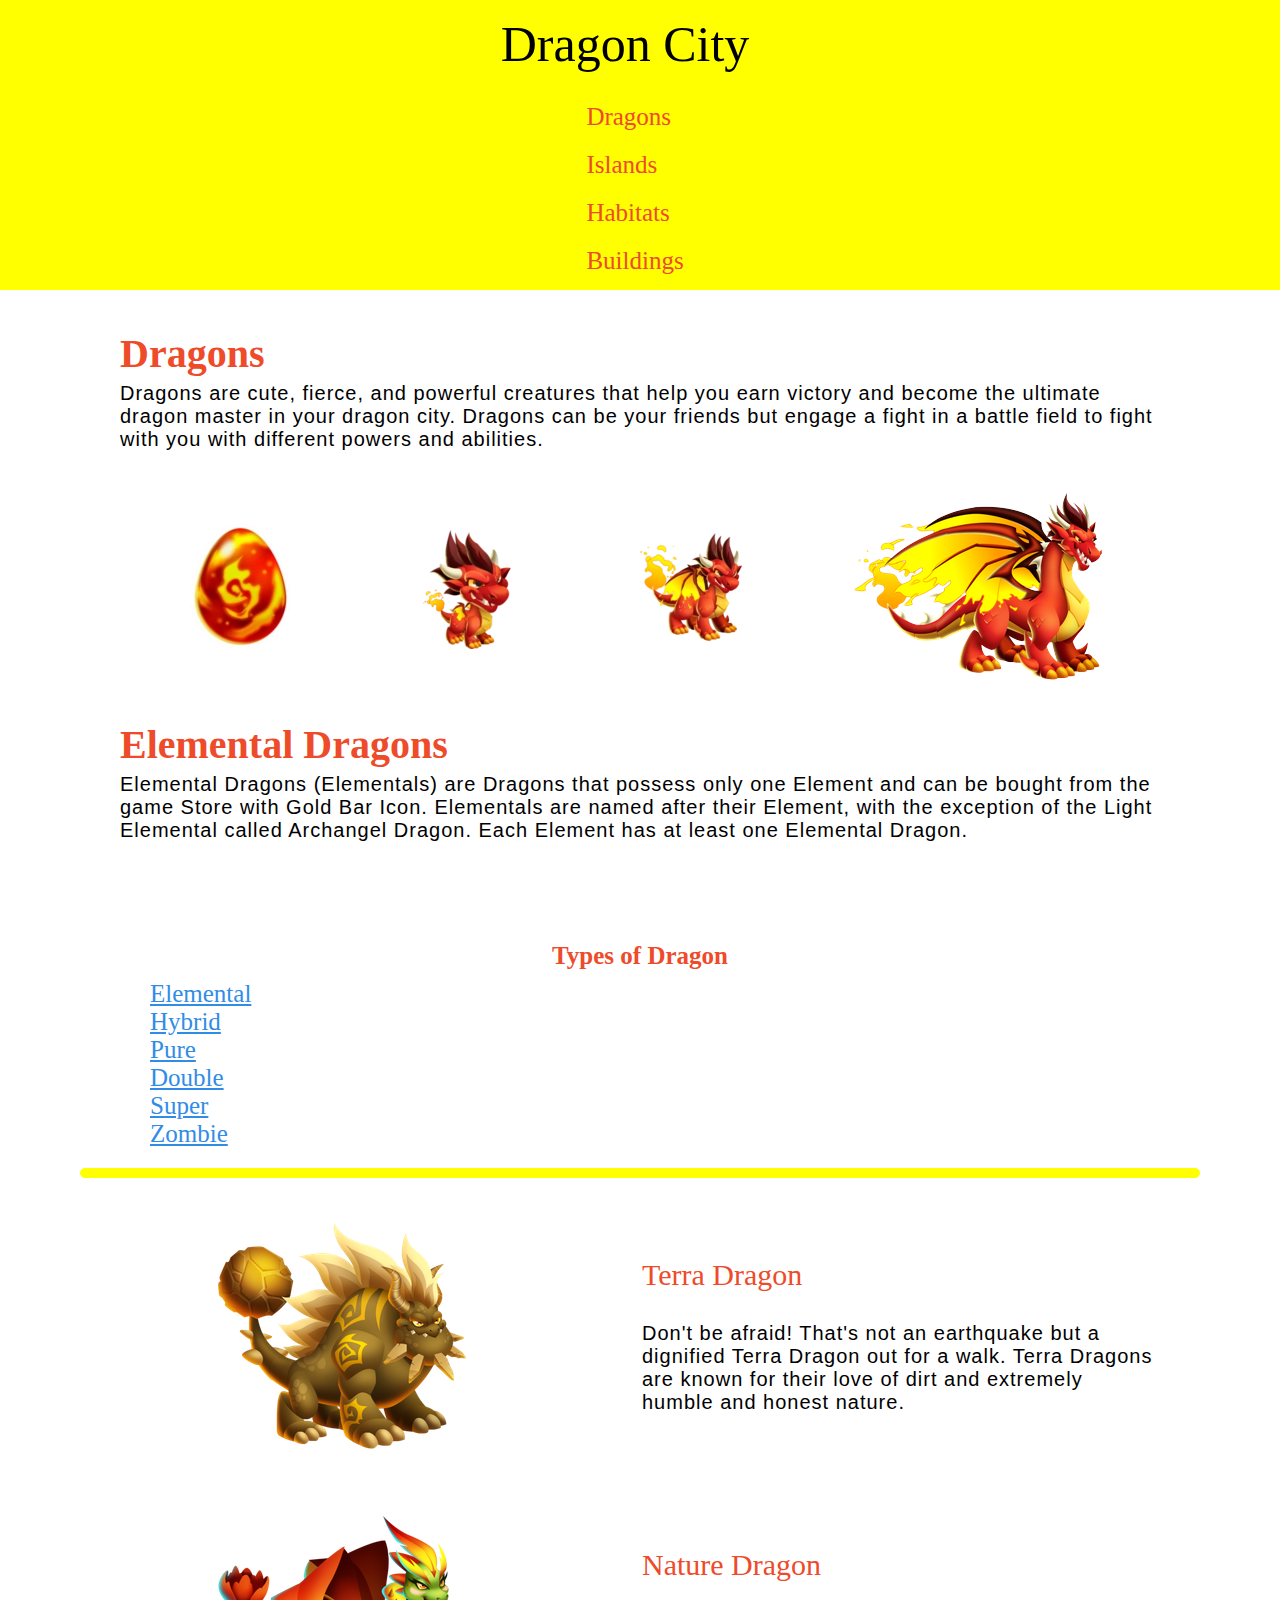
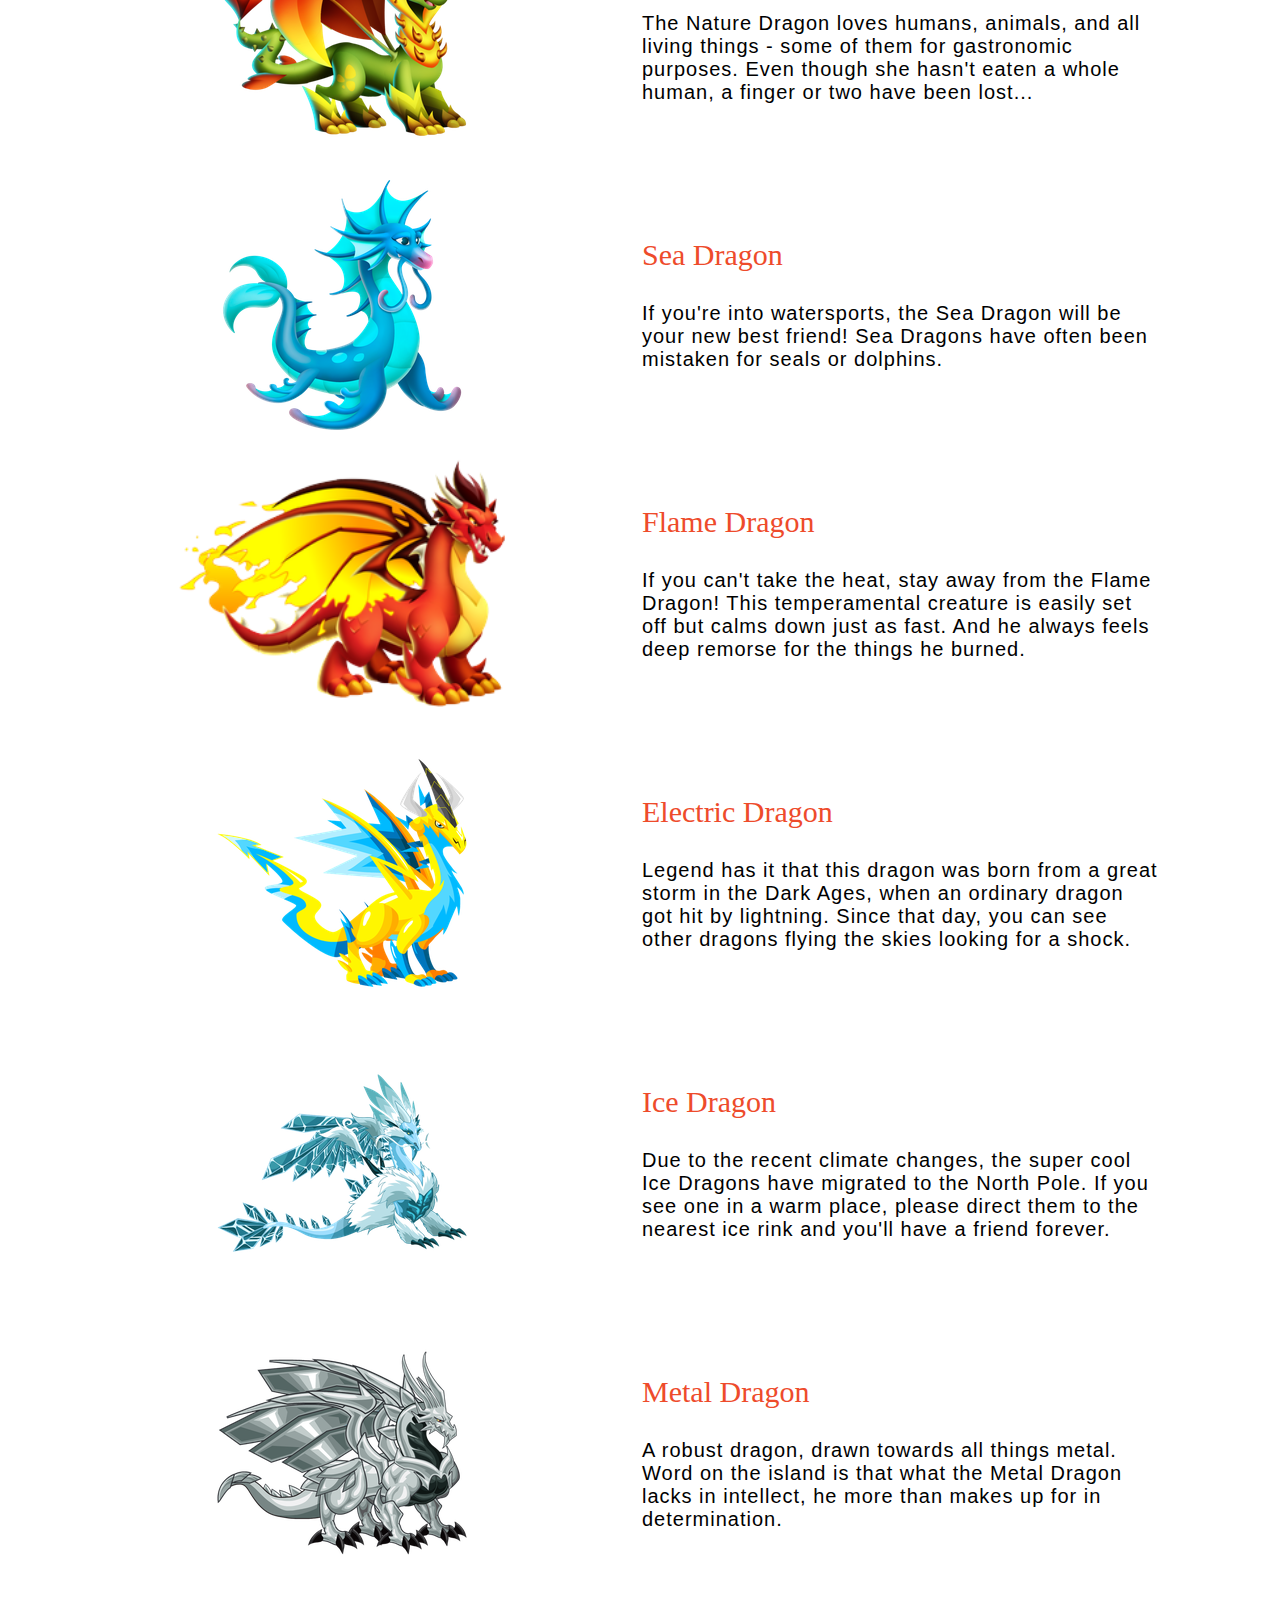
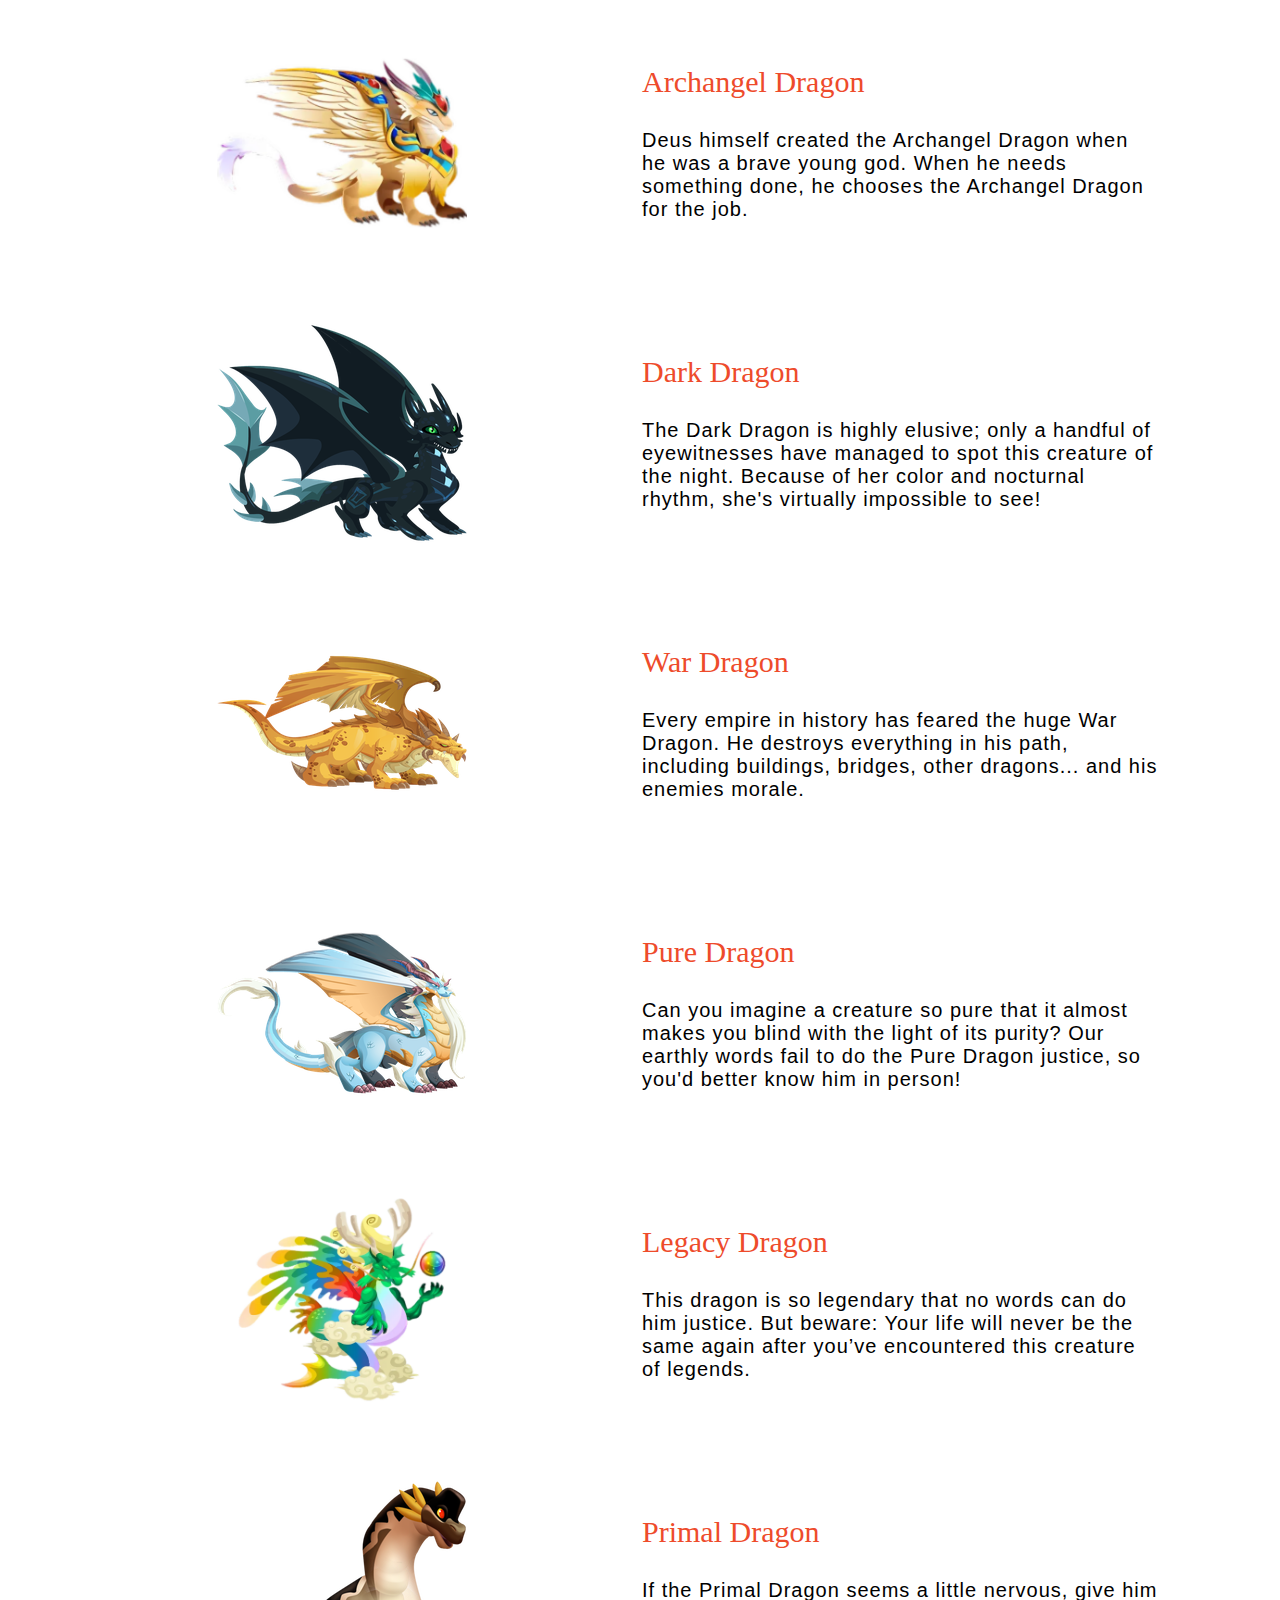
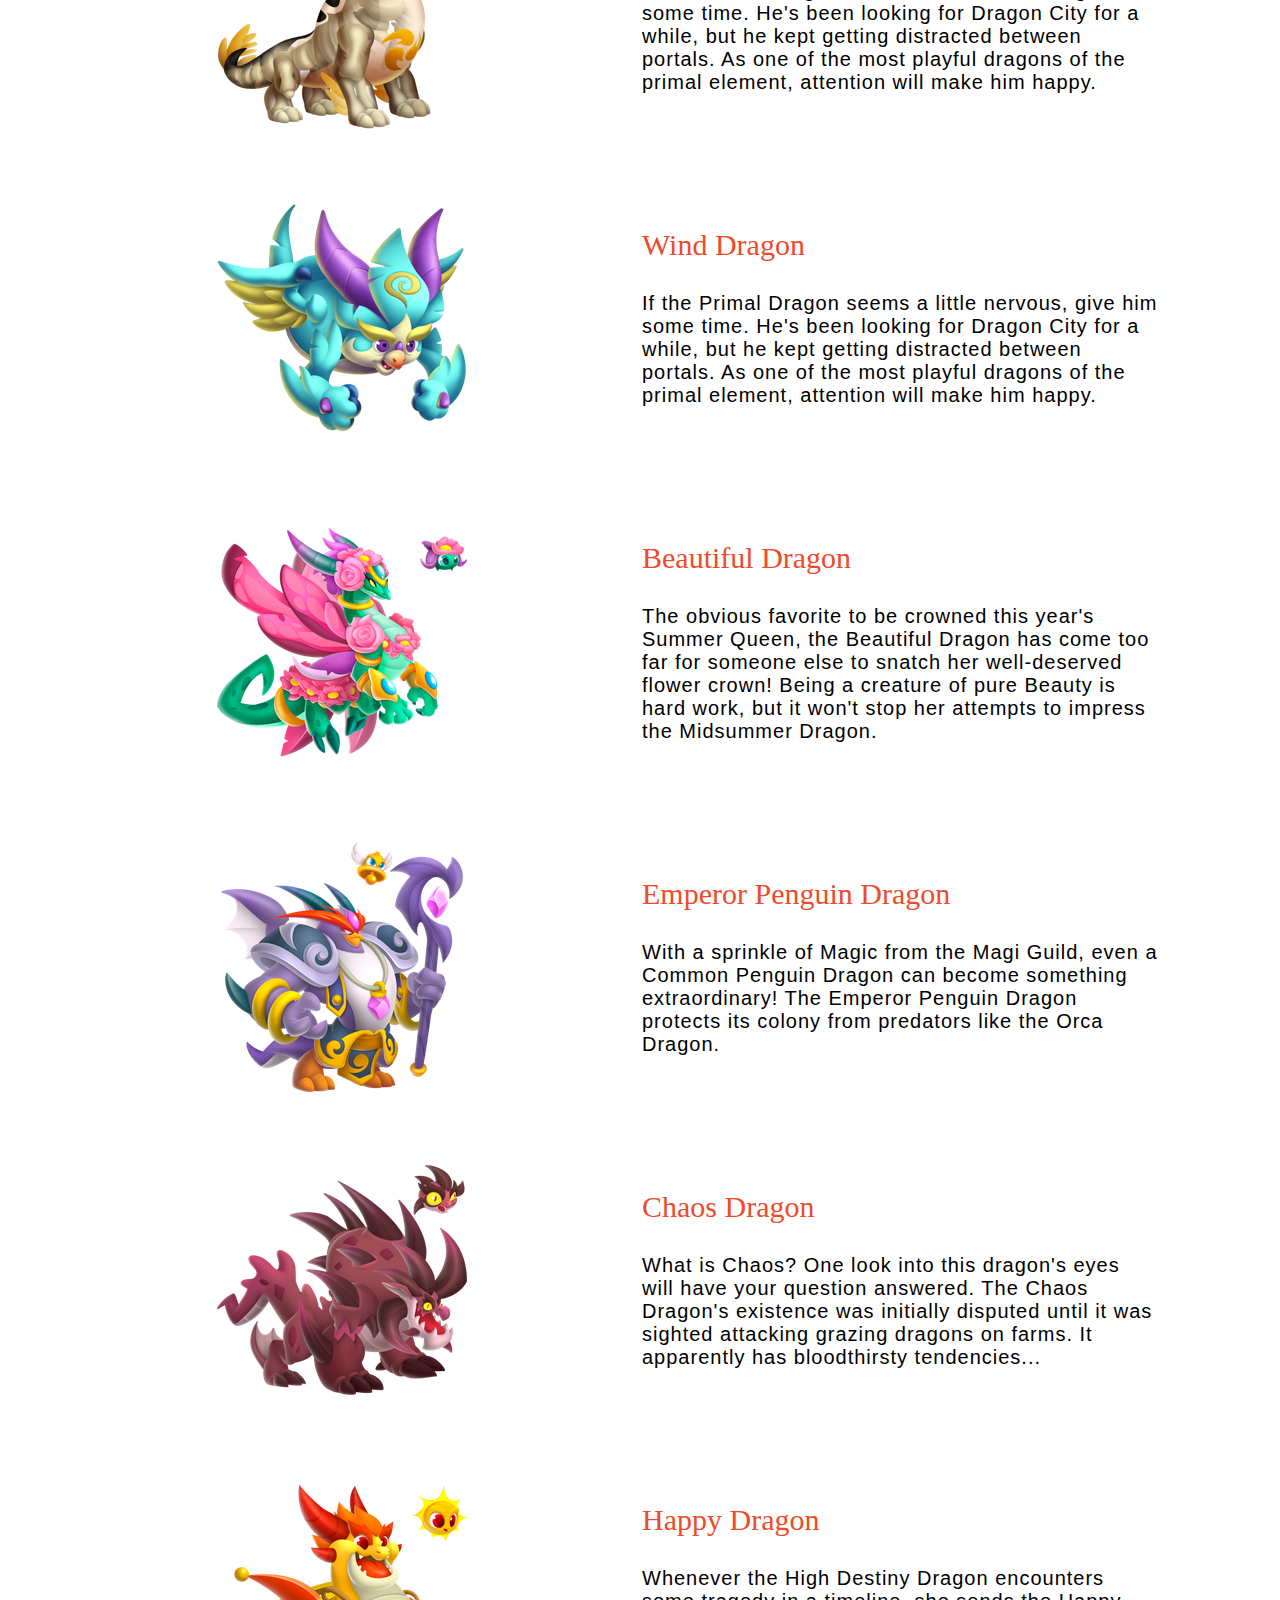
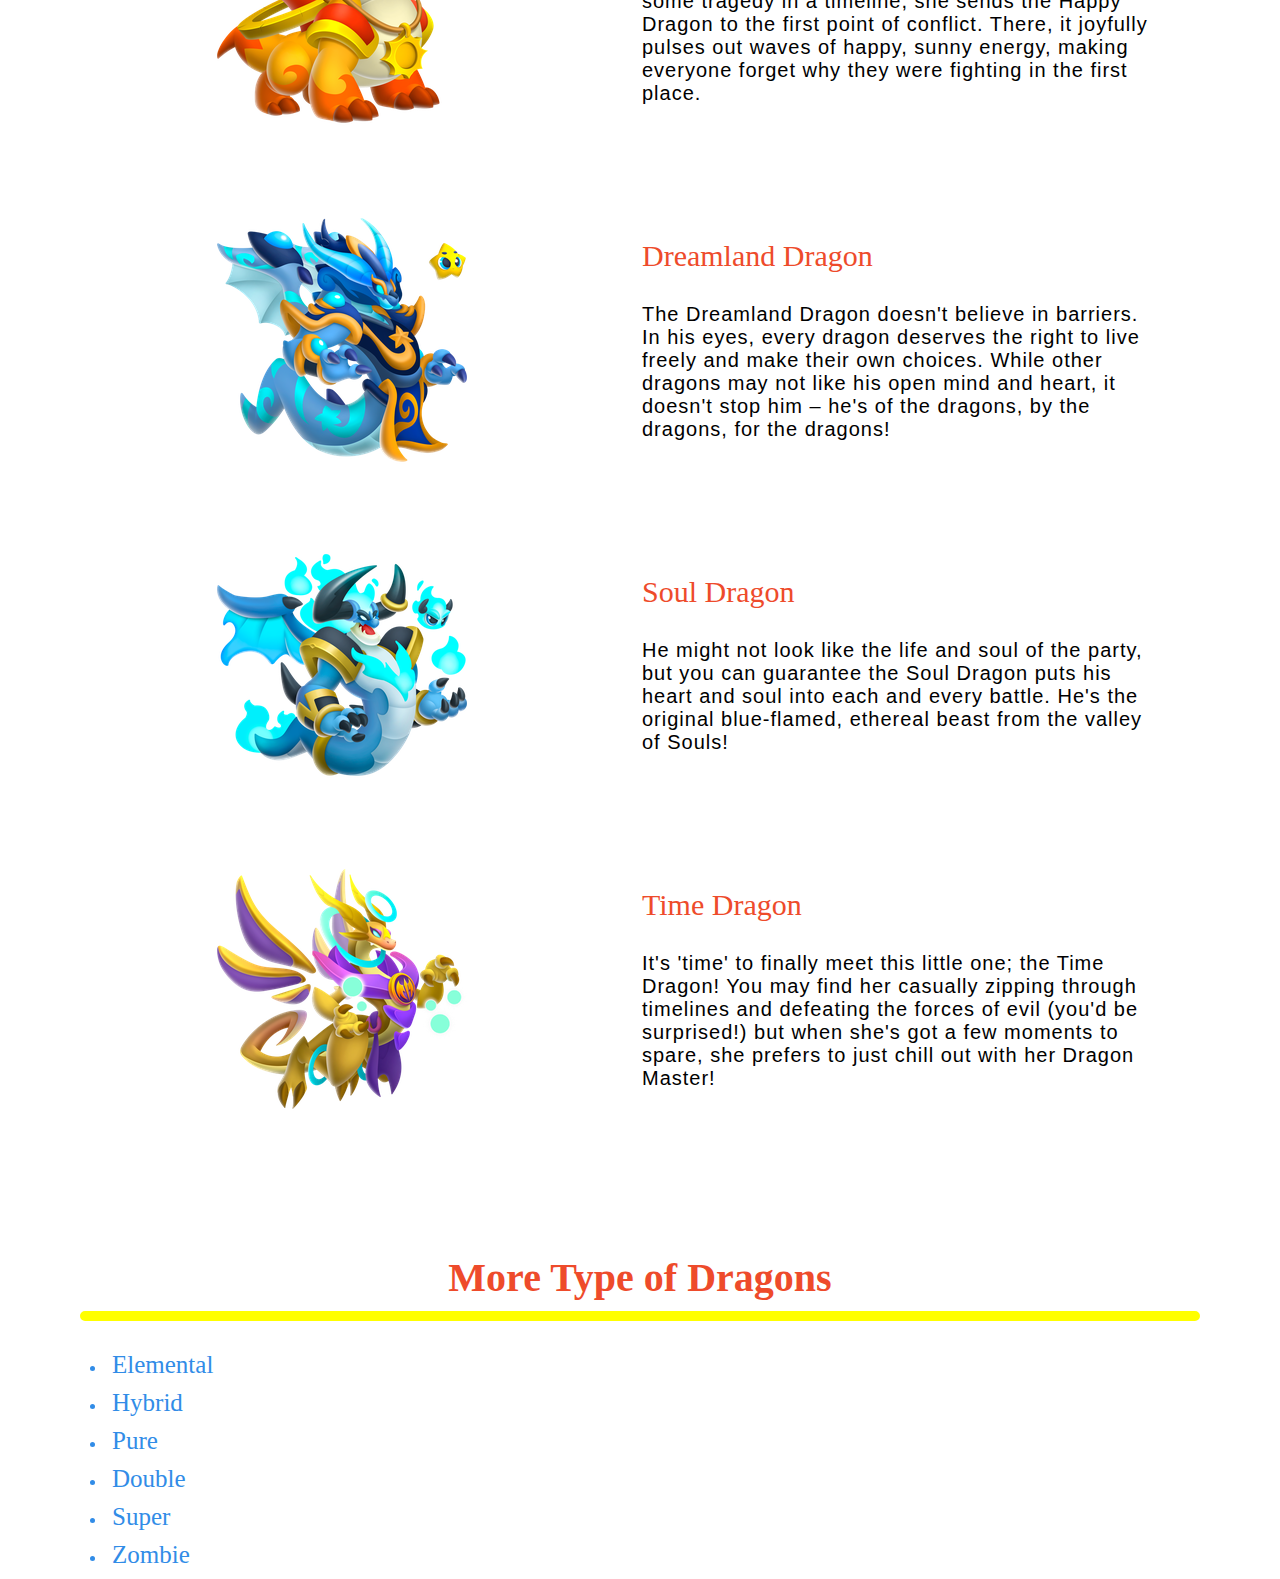
==== dragon.html @ a1108dc9 "first commit" ====
<html lang="en">

<head>
    <meta charset="UTF-8">
    <meta name="viewport" content="width=device-width, initial-scale=1.0">
    <link rel="stylesheet" href="style2.css">
    <title>Dragon City</title>
</head>

<body>
    <header>
        <nav class="home">
            <ul>
                <li><a href="index.html">Dragon City</a></li>
            </ul>
        </nav>
        <nav class="main-nav">
            <ul>
                <li><a href="/dragon.html">Dragons</a></li>
                <li><a href="/island.html">Islands</a></li>
                <li><a href="/habitat.html">Habitats</a></li>
                <li><a href="/building.html">Buildings</a></li>
            </ul>
        </nav>
    </header>
    <main>
        <article>
            <h1>Dragons</h1>
            <p>Dragons are cute, fierce, and powerful creatures that help you earn victory and become the ultimate dragon master in your dragon city. Dragons can be your friends but engage a fight in a battle field to fight with you with different powers and abilities.</p>
        </article>
    <div class="dragons">
        <img src="img/egg.webp" alt="egg">
        <img src="img/baby.webp" alt="baby">
        <img src="img/young.webp" alt="young">
        <img src="img/adult.png" alt="adult">
    </div>

    <article>
        <h1>Elemental Dragons</h1>
        <p>Elemental Dragons (Elementals) are Dragons that possess only one Element and can be bought from the game Store with Gold Bar Icon. Elementals are named after their Element, with the exception of the Light Elemental called Archangel Dragon. Each Element has at least one Elemental Dragon.</p>
    </article>

    <article>
        <h5>Types of Dragon</h5>
    </article>   

    <nav class="types">
        <ul>
            <li><a href="dragon.html">Elemental</a></li>
            <li><a href="hybrid.html">Hybrid</a></li>
            <li><a href="pure.html">Pure</a></li>
            <li><a href="double.html">Double</a></li>
            <li><a href="super.html">Super</a></li>
            <li><a href="zombie.html">Zombie</a></li>
        </ul>
    </nav>

    <hr>

    <section class="about">
        <article>
            <img src="img/terra.png" alt="build island">
            <div>
                <h3>Terra Dragon</h3>
                <p>Don't be afraid! That's not an earthquake but a dignified Terra Dragon out for a walk. Terra Dragons are known for their love of dirt and extremely humble and honest nature.</p>
            </div>
        </article>

        <article>
            <img src="img/nature.png" alt="build island">
            <div>
                <h3>Nature Dragon</h3>
                <p>The Nature Dragon loves humans, animals, and all living things - some of them for gastronomic purposes. Even though she hasn't eaten a whole human, a finger or two have been lost...</p>
            </div>
        </article>

        <article>
            <img src="img/sea.png" alt="build island">
            <div>
                <h3>Sea Dragon</h3>
                <p>If you're into watersports, the Sea Dragon will be your new best friend! Sea Dragons have often been mistaken for seals or dolphins.</p>
            </div>
        </article>

        <article>
            <img src="img/adult.png" alt="build island">
            <div>
                <h3>Flame Dragon</h3>
                <p>If you can't take the heat, stay away from the Flame Dragon! This temperamental creature is easily set off but calms down just as fast. And he always feels deep remorse for the things he burned.</p>
            </div>
        </article>

        <article>
            <img src="img/electric.png" alt="build island">
            <div>
                <h3>Electric Dragon</h3>
                <p>Legend has it that this dragon was born from a great storm in the Dark Ages, when an ordinary dragon got hit by lightning. Since that day, you can see other dragons flying the skies looking for a shock.</p>
            </div>
        </article>

        <article>
            <img src="img/ice.png" alt="build island">
            <div class="build">
                <h3>Ice Dragon</h3>
                <p>Due to the recent climate changes, the super cool Ice Dragons have migrated to the North Pole. If you see one in a warm place, please direct them to the nearest ice rink and you'll have a friend forever.</p>
            </div>
        </article>

        <article>
            <img src="img/metal.png" alt="build island">
            <div>
                <h3>Metal Dragon</h3>
                <p>A robust dragon, drawn towards all things metal. Word on the island is that what the Metal Dragon lacks in intellect, he more than makes up for in determination.</p>
            </div>
        </article>

        <article>
            <img src="img/light.png" alt="build island">
            <div>
                <h3>Archangel Dragon</h3>
                <p>Deus himself created the Archangel Dragon when he was a brave young god. When he needs something done, he chooses the Archangel Dragon for the job.</p>
            </div>
        </article>

        <article>
            <img src="img/dark.png" alt="build island">
            <div>
                <h3>Dark Dragon</h3>
                <p>The Dark Dragon is highly elusive; only a handful of eyewitnesses have managed to spot this creature of the night. Because of her color and nocturnal rhythm, she's virtually impossible to see!</p>
            </div>
        </article>

        <article>
            <img src="img/war.png" alt="build island">
            <div>
                <h3>War Dragon</h3>
                <p>Every empire in history has feared the huge War Dragon. He destroys everything in his path, including buildings, bridges, other dragons... and his enemies morale.</p>
            </div>
        </article>

        <article>
            <img src="img/pure.png" alt="build island">
            <div>
                <h3>Pure Dragon</h3>
                <p>Can you imagine a creature so pure that it almost makes you blind with the light of its purity? Our earthly words fail to do the Pure Dragon justice, so you'd better know him in person!</p>
            </div>
        </article>

        <article>
            <img src="img/legend.png" alt="build island">
            <div>
                <h3>Legacy Dragon</h3>
                <p>This dragon is so legendary that no words can do him justice. But beware: Your life will never be the same again after you’ve encountered this creature of legends.</p>
            </div>
        </article>

        <article>
            <img src="img/primal.png" alt="build island">
            <div>
                <h3>Primal Dragon</h3>
                <p>If the Primal Dragon seems a little nervous, give him some time. He's been looking for Dragon City for a while, but he kept getting distracted between portals. As one of the most playful dragons of the primal element, attention will make him happy.</p>
            </div>
        </article>

        <article>
            <img src="img/wind.png" alt="build island">
            <div>
                <h3>Wind Dragon</h3>
                <p>If the Primal Dragon seems a little nervous, give him some time. He's been looking for Dragon City for a while, but he kept getting distracted between portals. As one of the most playful dragons of the primal element, attention will make him happy.</p>
            </div>
        </article>

        <article>
            <img src="img/beauty.png" alt="build island">
            <div>
                <h3>Beautiful Dragon</h3>
                <p>The obvious favorite to be crowned this year's Summer Queen, the Beautiful Dragon has come too far for someone else to snatch her well-deserved flower crown! Being a creature of pure Beauty is hard work, but it won't stop her attempts to impress the Midsummer Dragon.</p>
            </div>
        </article>

        <article>
            <img src="img/magic.png" alt="build island">
            <div>
                <h3>Emperor Penguin Dragon</h3>
                <p>With a sprinkle of Magic from the Magi Guild, even a Common Penguin Dragon can become something extraordinary! The Emperor Penguin Dragon protects its colony from predators like the Orca Dragon.</p>
            </div>
        </article>

        <article>
            <img src="img/chaos.png" alt="build island">
            <div>
                <h3>Chaos Dragon</h3>
                <p>What is Chaos? One look into this dragon's eyes will have your question answered. The Chaos Dragon's existence was initially disputed until it was sighted attacking grazing dragons on farms. It apparently has bloodthirsty tendencies...</p>
            </div>
        </article>

        <article>
            <img src="img/happy.png" alt="build island">
            <div>
                <h3>Happy Dragon</h3>
                <p>Whenever the High Destiny Dragon encounters some tragedy in a timeline, she sends the Happy Dragon to the first point of conflict. There, it joyfully pulses out waves of happy, sunny energy, making everyone forget why they were fighting in the first place.</p>
            </div>
        </article>

        <article>
            <img src="img/dream.png" alt="build island">
            <div>
                <h3>Dreamland Dragon</h3>
                <p>The Dreamland Dragon doesn't believe in barriers. In his eyes, every dragon deserves the right to live freely and make their own choices. While other dragons may not like his open mind and heart, it doesn't stop him – he's of the dragons, by the dragons, for the dragons!</p>
            </div>
        </article>

        <article>
            <img src="img/soul.png" alt="build island">
            <div>
                <h3>Soul Dragon</h3>
                <p>He might not look like the life and soul of the party, but you can guarantee the Soul Dragon puts his heart and soul into each and every battle. He's the original blue-flamed, ethereal beast from the valley of Souls!</p>
            </div>

        </article><article>
            <img src="img/time.png" alt="build island">
            <div>
                <h3>Time Dragon</h3>
                <p>It's 'time' to finally meet this little one; the Time Dragon! You may find her casually zipping through timelines and defeating the forces of evil (you'd be surprised!) but when she's got a few moments to spare, she prefers to just chill out with her Dragon Master!</p>
            </div>
        </article>

        <article>
            <h4>More Type of Dragons</h4>
        </article>

        <hr>

        <nav class="more">
            <ul>
                <li><a href="dragon.html">Elemental</a></li>
                <li><a href="hybrid.html">Hybrid</a></li>
                <li><a href="pure.html">Pure</a></li>
                <li><a href="double.html">Double</a></li>
                <li><a href="super.html">Super</a></li>
                <li><a href="zombie.html">Zombie</a></li>
            </ul>
        </nav>
    </main>
---- style2.css ----
body, ul, li, h1, h2, a{
    margin: 0;
    padding: 0;
    font-family: fantasy;
}

header{
    display: flex;
    flex-direction: row;
    flex-wrap: wrap;
    gap: 20px;
    background-color: yellow;
    padding: 10px;
    position: sticky;
    width: 1493px;
    max-width: 100%;
    top: 0;
    z-index: 1;
    align-items: center;
    overflow-x: hidden;
    min-height: 80px;
}

article h5 {
    color: #EE4B2B;
    font-size: 25px;
    text-align: center;
    margin-top: 100px;
    margin-bottom: -30px;
}

.types ul {
    list-style-type: none; 
    display: flex; 
    justify-content: center; 
    padding: 0; 
    margin: 20px;
}

.types ul li {
    margin: 0 50px;
}

.types ul li a {

    color: #318ce7;
    font-size: 25px;
}

.types ul li a:hover {
    opacity: 75%;
}


.main-nav ul {
    display: flex;
    list-style-type: none;
    gap: 10px;
}

.main-nav li:hover {
    transform: scale(1.15);
}

.main-nav li a {
    text-decoration: none;
    margin-right: 10px;
    font-weight: 1px;
    color: #EE4B2B;
    font-size: 25px;
    display: block;
    transition: transform 0.3s;
}

.home a[href="index.html"] {
    text-decoration: none;
    color: black;
    margin-right: 30px;
    font-size: 50px;
}

.home a[href="index.html"]:hover {
    color: #EE4B2B;
}

main {
    max-width: 100%;
    width: 1200px;
    margin: 10px auto;
    padding: 0 40px;
    box-sizing: border-box;
}

article h1 {
    font-size: 40px;
    margin-top: 30px;
    color: #EE4B2B;
}

article h2 {
    font-size: 40px;
    color: #318ce7;
    text-align: center;
}

article p {
    font-family: Arial;
    font-size: 20px;
    margin-top: 5px;
    letter-spacing: 1px;
}

.dragons {
    display: flex;
    margin-top: 40px;
    align-items: center;
    justify-content: center;
    flex-wrap: wrap;
}

.dragons img {
    display: inline-block;
    max-width: 100%;
    padding: 0 50px;
    transition: transform 0.3s;
}

.dragons img:hover {
    transform: scale(1.3);
}

.about article {
    display: flex;
    margin: 0 auto;
    padding: 2px;
    align-items: center;
    justify-content: center;
}

article {
    margin-top: 0;
    margin: 40px;
    unicode-bidi: isolate;
}

.about img {
    padding: 0 2px;
    width: auto;
    height: 250px;
    max-width: 100%;
    object-fit: contain;
    margin-top: 10px;
}

.about div, .about img {
    max-width: 700px;
    flex: 1 1 30%;
}

img {
    display: block;
}

div {
    display: block;
    unicode-bidi: isolate;
    margin: 40px;
}

.about h3 {
    font-family: fantasy;
    font-size: 30px;
    font-weight: 1;
    color: #EE4B2B;
}

.about p {
    font-family: arial;
    letter-spacing: 1px;
    font-weight: 1;
    font-size: 20px;
}

hr {
    border: 5px solid yellow;
    border-radius: 15px;
}

.more ul{
    list-style: inside;
    margin-top: 30px;
}

.more li{
    margin-top: 10px;
    margin: 10px;
    color: #318ce7;
}

.more li a{
    color: #318ce7;
    font-weight: 1;
    font-size: 25px;
    text-decoration: none;
}

.more li a:hover{
    opacity: 75%;
}

article h4 {
    color: #EE4B2B;
    font-size: 40px;
    margin: 0;
    margin-top: 100px;
}

footer {
    font-family: Arial;
    font-size: 10px;
    text-align: center;
}

@media screen and (max-width: 1400px) {
    header {
        flex-direction: column;
        align-items: center;
        padding: 10px 0;
        width: 100%; 
        box-sizing: border-box;
    }

    nav ul {
        justify-content: center;
        width: 100%;
        flex-direction: column;
        padding: 0;
        list-style-type: none;
    }

    nav ul li {
        margin: 5px 0;
    }
}


@media screen and (max-width: 960px) {
    header {
        width: 100%;
        align-items: center;
        padding: 10px 0;
    }

    main {
        width: 95%;
        padding: 0 20px;
    }

    .about article {
        max-width: 100%;
    }

    nav ul {
        flex-direction: column;
        align-items: center;
        list-style-type: none;
    }

    nav ul li {
        margin: 5px 0;
    }

    .types ul {
        flex-direction: column;
        align-items: center;
        list-style-type: none;
    }

    .types ul li {
        margin: 5px 0;
    }
}

@media screen and (max-width: 700px) {
    header {
        width: 100%;
    }

    nav ul {
        flex-direction: column;
        align-items: center;
        list-style-type: none;
    }

    nav ul li {
        margin: 5px 0;
    }

    .types ul {
        flex-direction: column;
        align-items: center;
        list-style-type: none;
    }

    .types ul li {
        margin: 5px 0;
    }
}

@media screen and (max-width: 560px) {
    header {
        position: relative;
        width: 100%;
    }

    nav ul {
        flex-direction: column;
        align-items: center;
        list-style-type: none;
    }

    nav ul li {
        margin: 5px 0;
    }

    .types ul {
        flex-direction: column;
        align-items: center;
        list-style-type: none;
    }

    .types ul li {
        margin: 5px 0;
    }
}
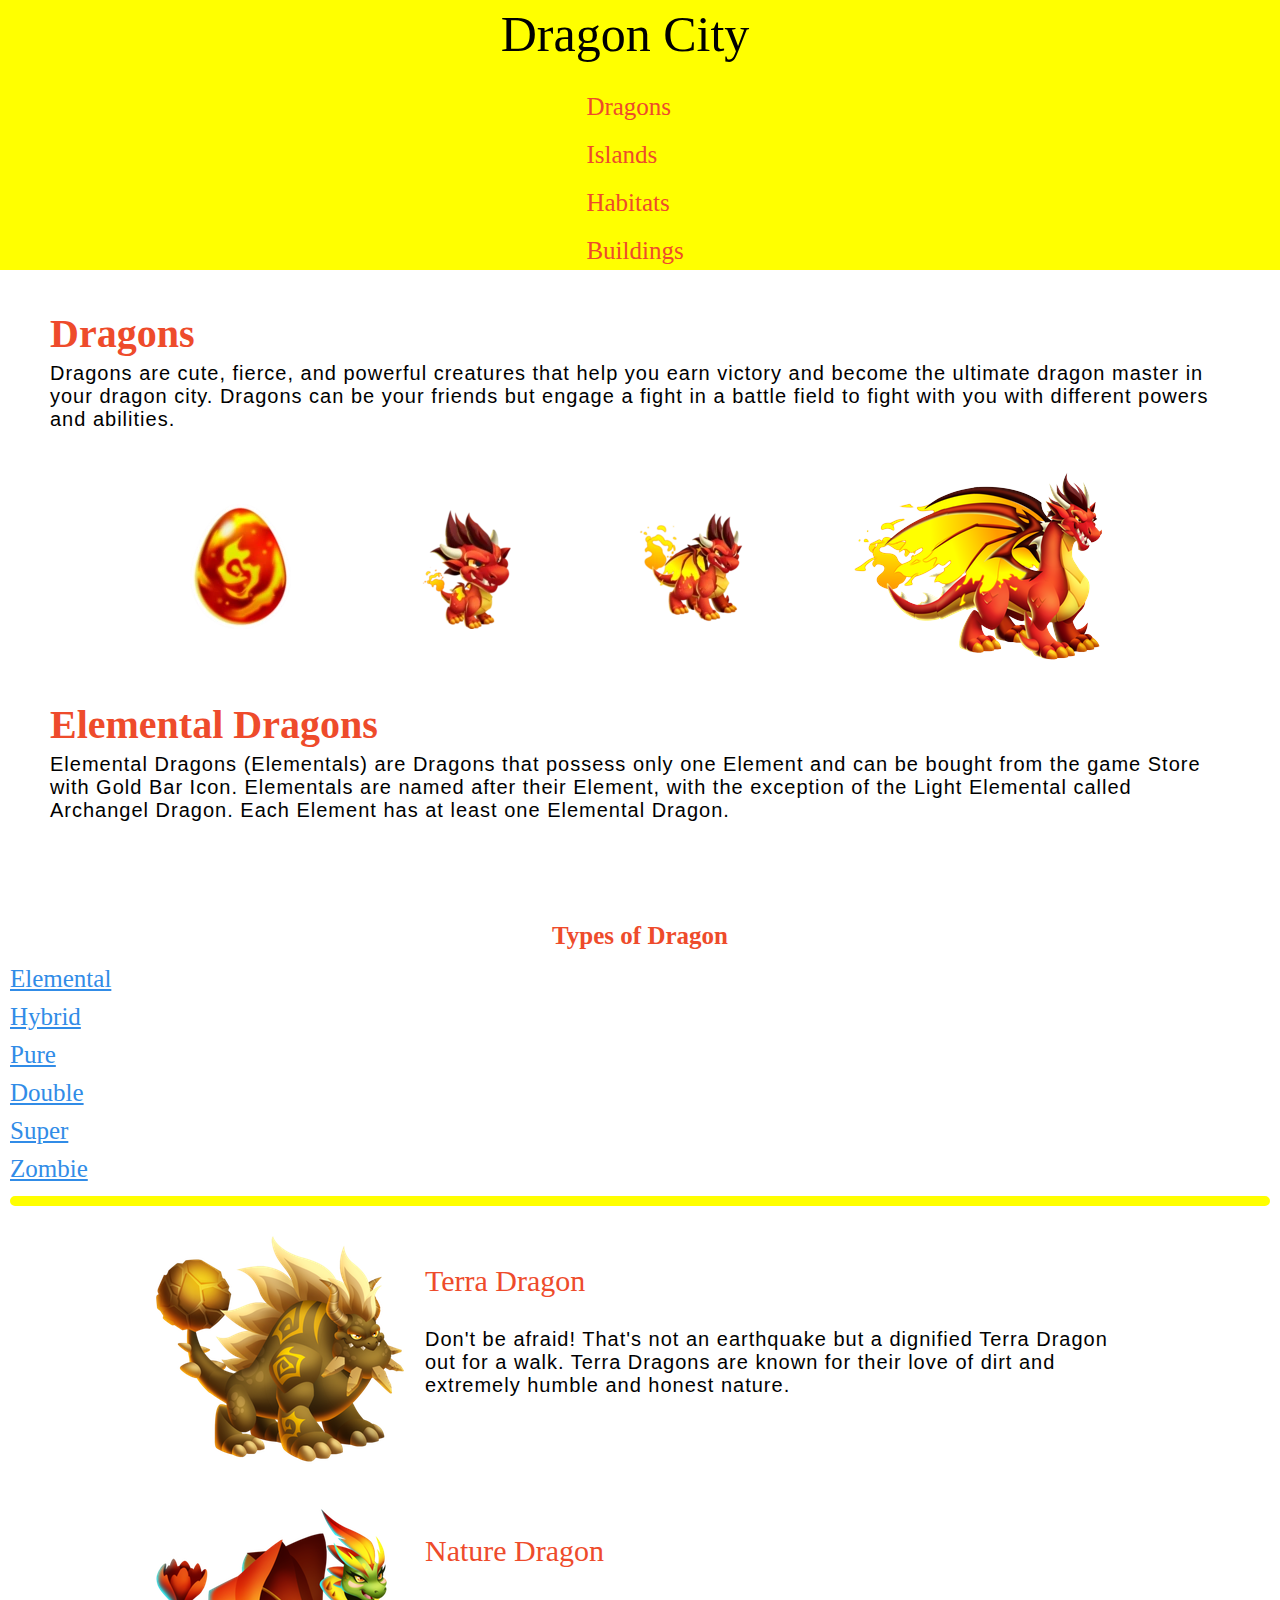
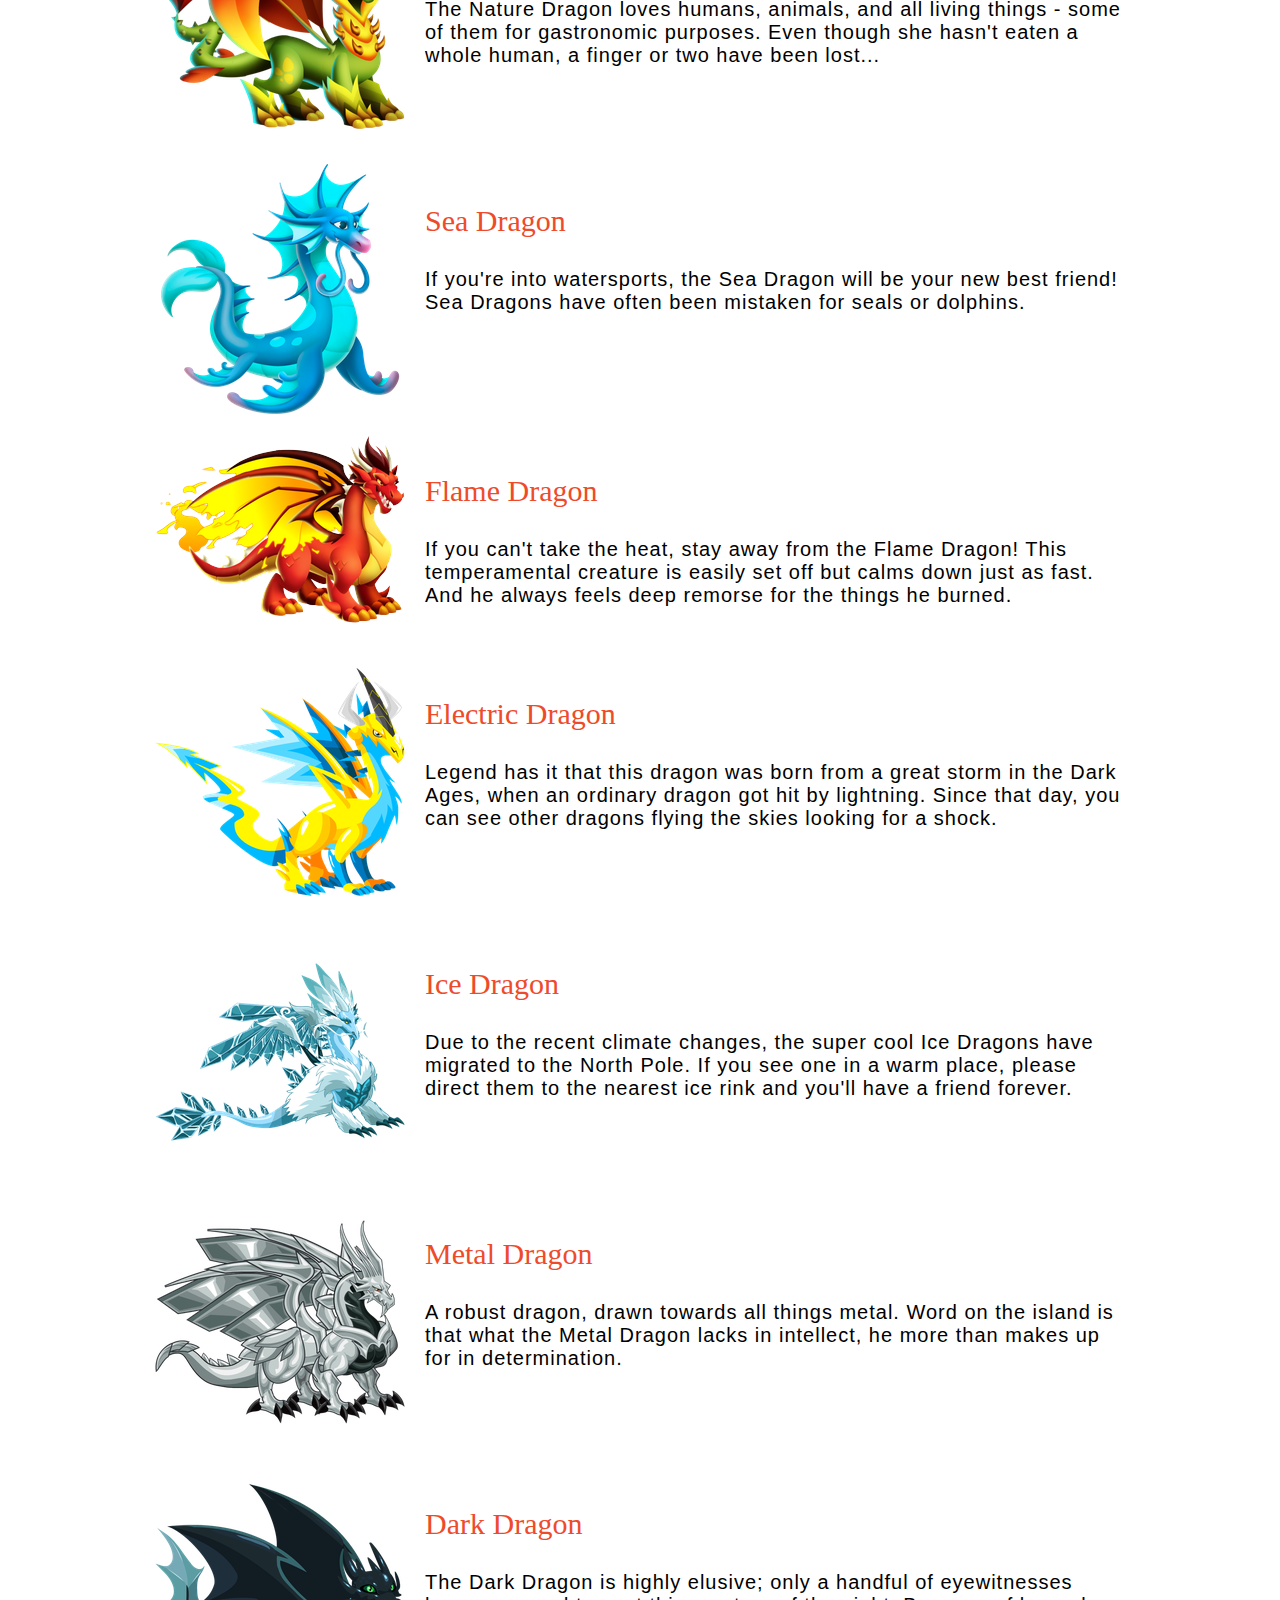
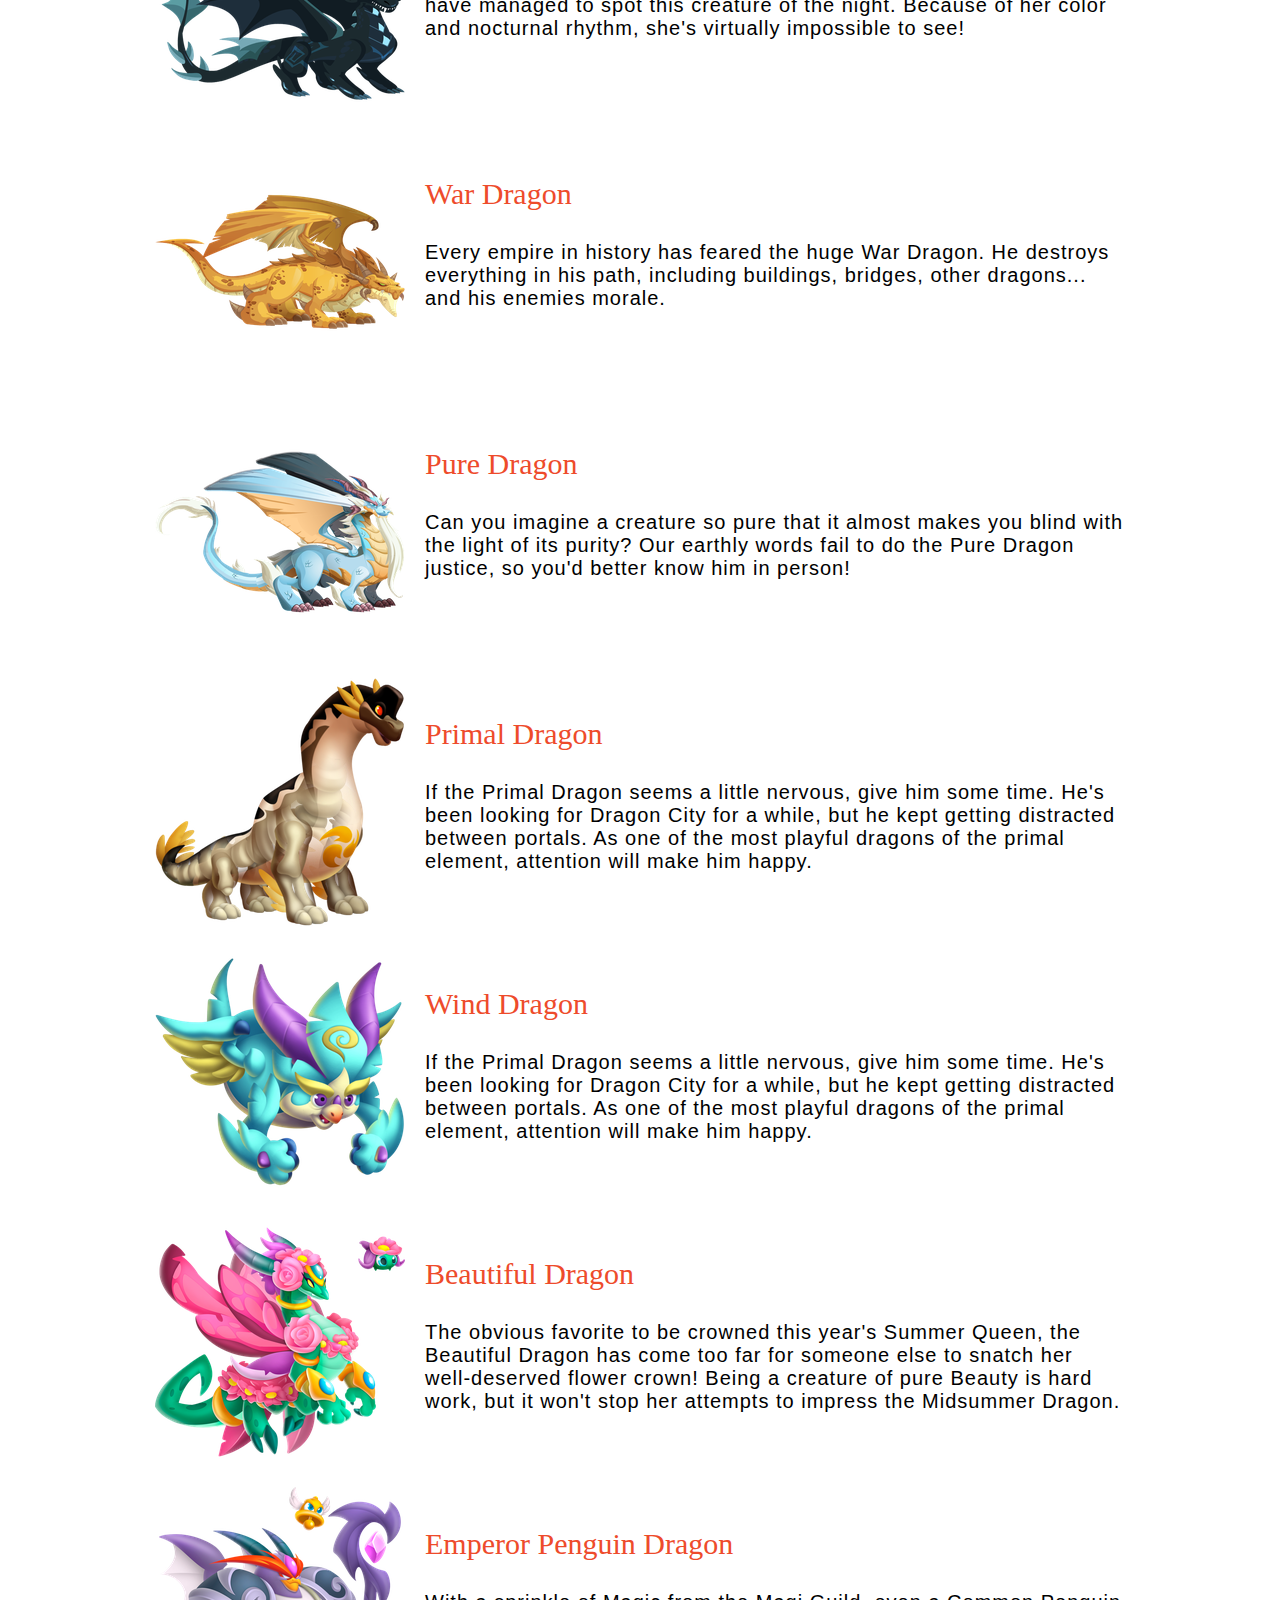
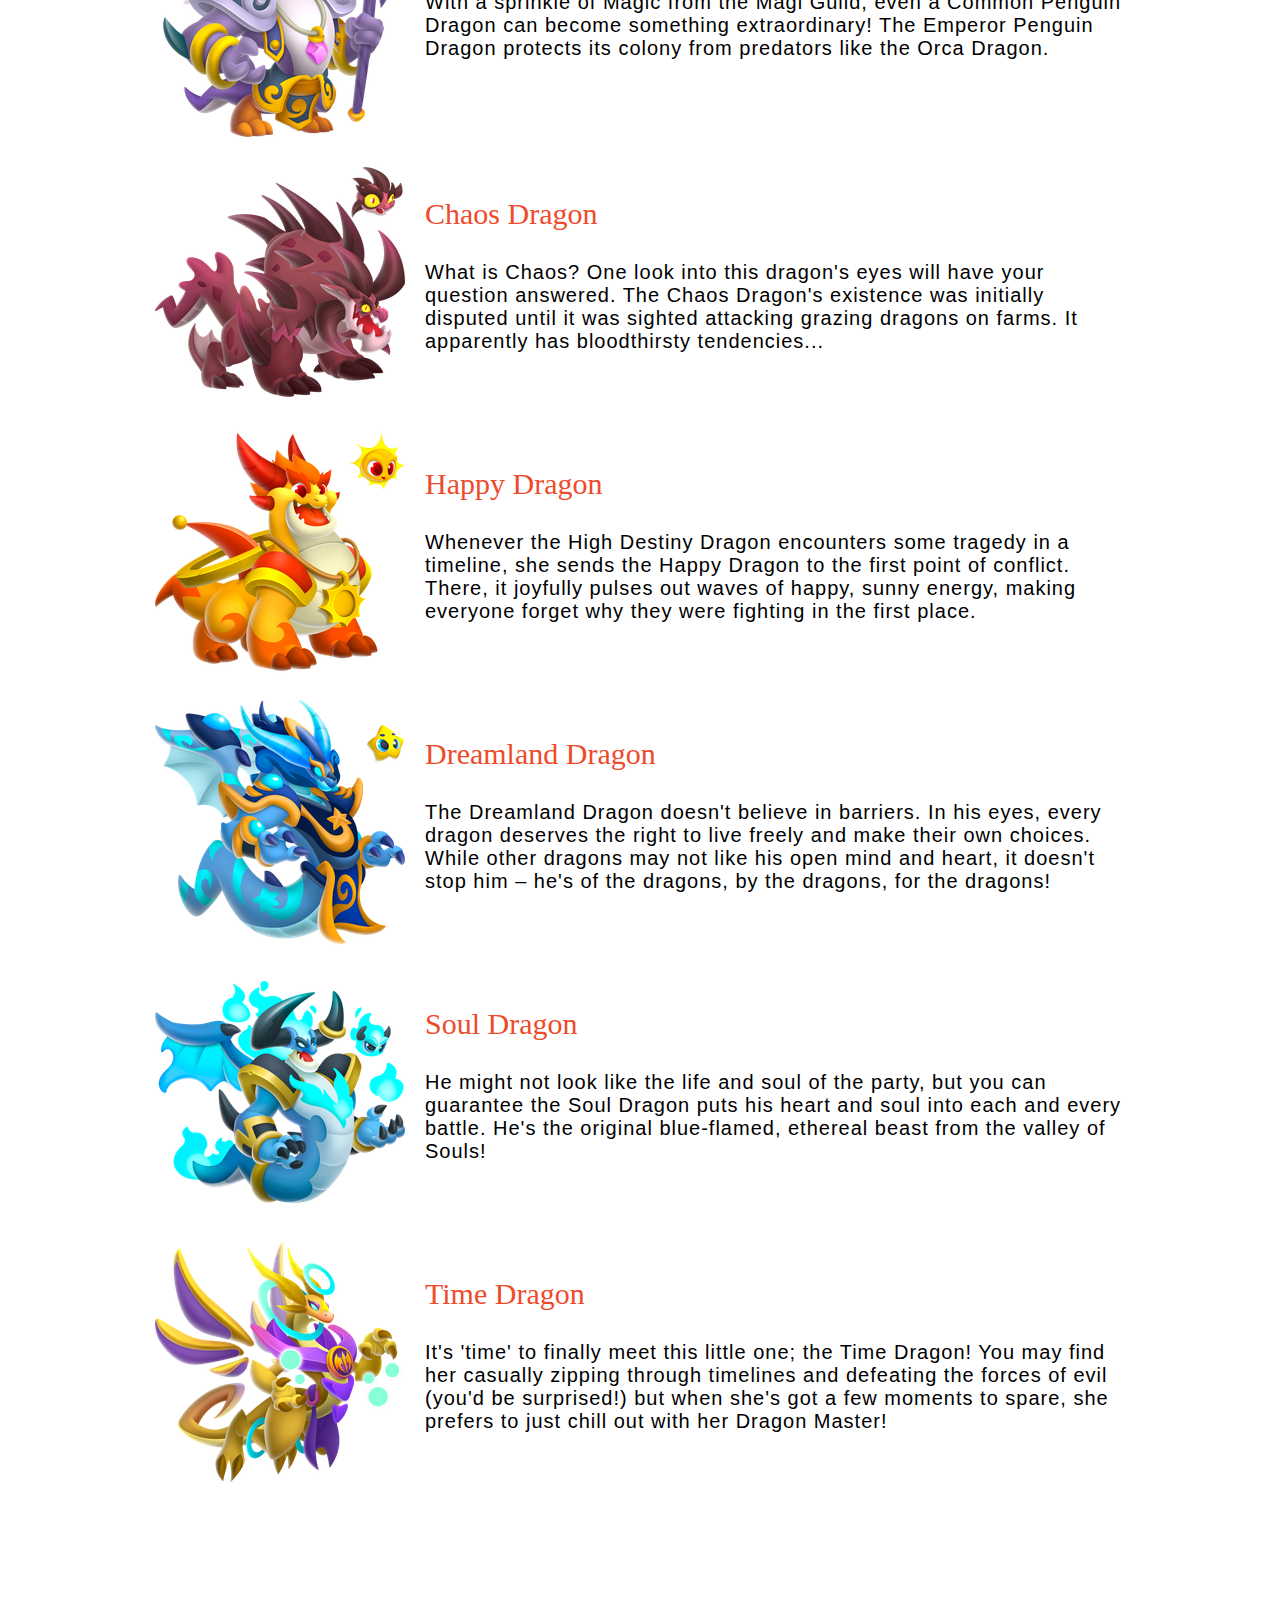
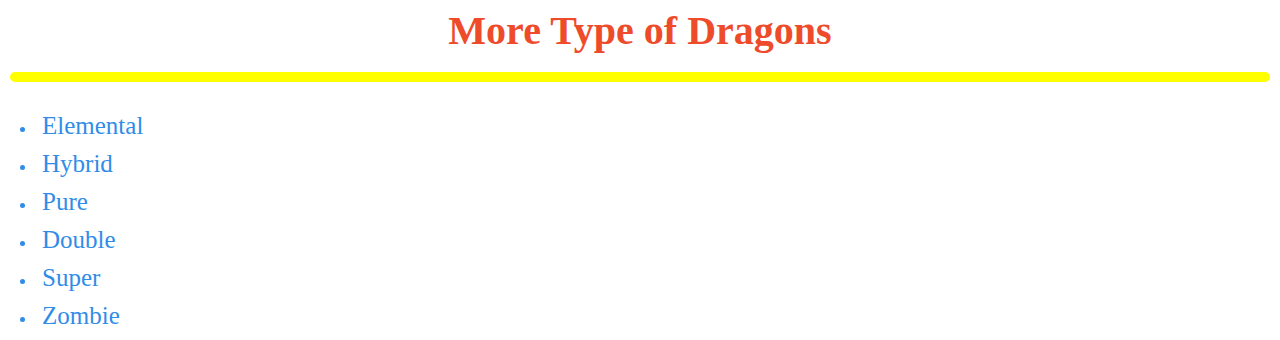
==== commit e45dc6ed: "Update dragon.html" ====
--- a/dragon.html
+++ b/dragon.html
@@ -115,14 +115,6 @@
         </article>
 
         <article>
-            <img src="img/light.png" alt="build island">
-            <div>
-                <h3>Archangel Dragon</h3>
-                <p>Deus himself created the Archangel Dragon when he was a brave young god. When he needs something done, he chooses the Archangel Dragon for the job.</p>
-            </div>
-        </article>
-
-        <article>
             <img src="img/dark.png" alt="build island">
             <div>
                 <h3>Dark Dragon</h3>
@@ -143,14 +135,6 @@
             <div>
                 <h3>Pure Dragon</h3>
                 <p>Can you imagine a creature so pure that it almost makes you blind with the light of its purity? Our earthly words fail to do the Pure Dragon justice, so you'd better know him in person!</p>
-            </div>
-        </article>
-
-        <article>
-            <img src="img/legend.png" alt="build island">
-            <div>
-                <h3>Legacy Dragon</h3>
-                <p>This dragon is so legendary that no words can do him justice. But beware: Your life will never be the same again after you’ve encountered this creature of legends.</p>
             </div>
         </article>
 
@@ -241,4 +225,4 @@
                 <li><a href="zombie.html">Zombie</a></li>
             </ul>
         </nav>
-    </main>+    </main>
--- a/style2.css
+++ b/style2.css
@@ -2,6 +2,7 @@
     margin: 0;
     padding: 0;
     font-family: fantasy;
+    box-sizing: border-box;
 }
 
 header{
@@ -10,15 +11,15 @@
     flex-wrap: wrap;
     gap: 20px;
     background-color: yellow;
-    padding: 10px;
     position: sticky;
-    width: 1493px;
+    width: 100%;
     max-width: 100%;
     top: 0;
     z-index: 1;
     align-items: center;
     overflow-x: hidden;
     min-height: 80px;
+    box-sizing: border-box;
 }
 
 article h5 {
@@ -33,12 +34,6 @@
     list-style-type: none; 
     display: flex; 
     justify-content: center; 
-    padding: 0; 
-    margin: 20px;
-}
-
-.types ul li {
-    margin: 0 50px;
 }
 
 .types ul li a {
@@ -85,10 +80,10 @@
 
 main {
     max-width: 100%;
-    width: 1200px;
+    width: 100%;
     margin: 10px auto;
-    padding: 0 40px;
     box-sizing: border-box;
+    padding: 0 10px;
 }
 
 article h1 {
@@ -116,24 +111,31 @@
     align-items: center;
     justify-content: center;
     flex-wrap: wrap;
+    padding: 0 10px;
 }
 
 .dragons img {
     display: inline-block;
-    max-width: 100%;
+    max-width: 45%;
+    max-height: 200px;
+    height: auto;
     padding: 0 50px;
     transition: transform 0.3s;
 }
 
 .dragons img:hover {
     transform: scale(1.3);
+}
+
+.about {
+    margin: 0;
 }
 
 .about article {
     display: flex;
     margin: 0 auto;
-    padding: 2px;
-    align-items: center;
+    padding: 10px;
+    align-items: flex-start;
     justify-content: center;
 }
 
@@ -144,21 +146,25 @@
 }
 
 .about img {
-    padding: 0 2px;
+    padding: 0 10px;
     width: auto;
-    height: 250px;
+    height: auto;
     max-width: 100%;
-    object-fit: contain;
-    margin-top: 10px;
-}
-
-.about div, .about img {
+}
+
+.about div {
     max-width: 700px;
     flex: 1 1 30%;
+    margin: 10px;
+}
+
+.about div, .about img {
+    box-sizing: border-box;
 }
 
 img {
     display: block;
+    max-width: 100%;
 }
 
 div {
@@ -225,7 +231,6 @@
     header {
         flex-direction: column;
         align-items: center;
-        padding: 10px 0;
         width: 100%; 
         box-sizing: border-box;
     }
@@ -234,7 +239,6 @@
         justify-content: center;
         width: 100%;
         flex-direction: column;
-        padding: 0;
         list-style-type: none;
     }
 
@@ -252,8 +256,7 @@
     }
 
     main {
-        width: 95%;
-        padding: 0 20px;
+        padding: 0 10px;
     }
 
     .about article {
@@ -284,6 +287,10 @@
 @media screen and (max-width: 700px) {
     header {
         width: 100%;
+    }
+
+    main {
+        padding: 0 10px;
     }
 
     nav ul {
@@ -313,6 +320,10 @@
         width: 100%;
     }
 
+    main {
+        padding: 0 10px;
+    }
+
     nav ul {
         flex-direction: column;
         align-items: center;
@@ -332,4 +343,4 @@
     .types ul li {
         margin: 5px 0;
     }
-}+}
